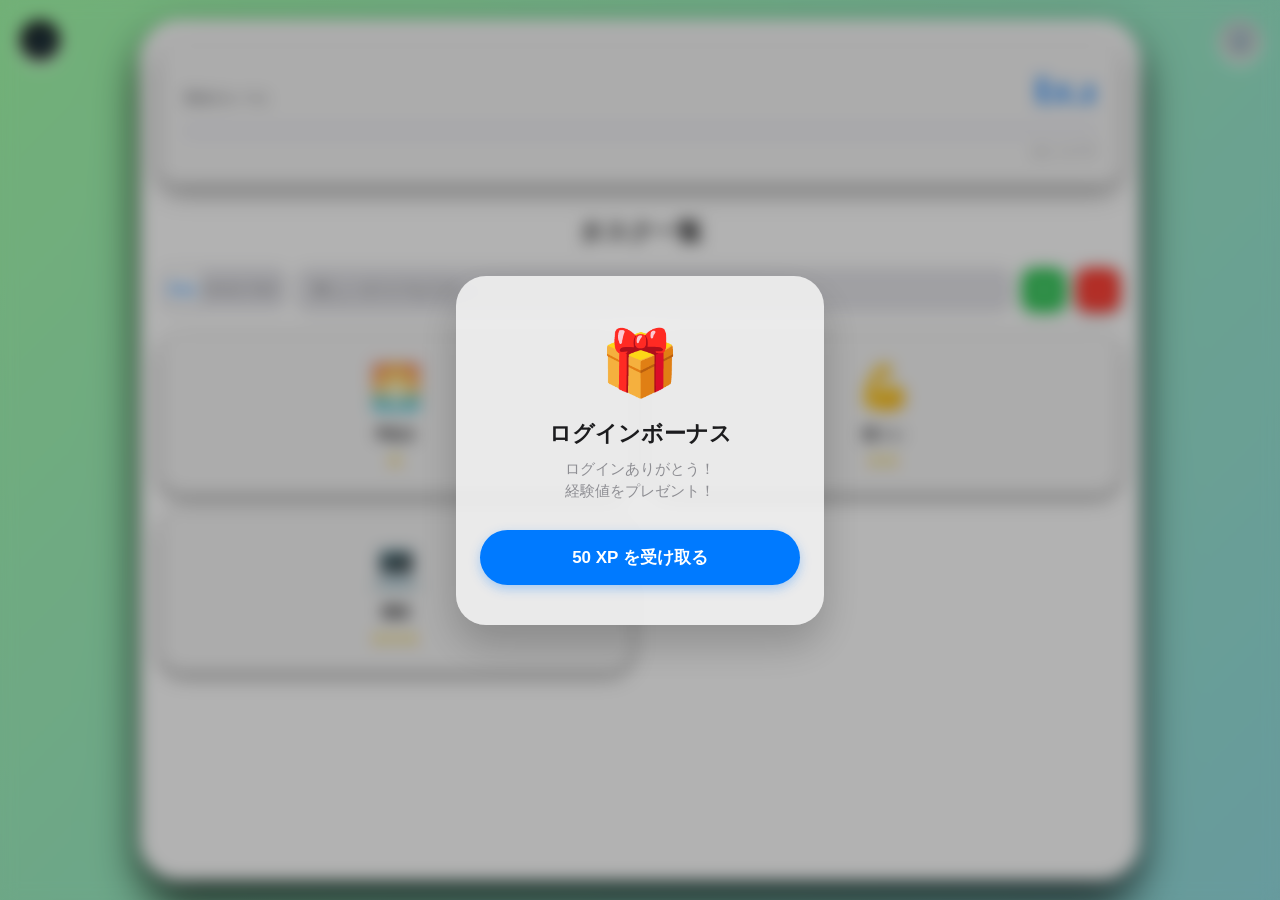
==== index.html @ df977721 "最初のアップロード" ====
<!DOCTYPE html>
<html lang="ja">
<head>
    <meta charset="UTF-8">
    <meta name="viewport" content="width=device-width, initial-scale=1.0">
    <meta name="apple-mobile-web-app-capable" content="yes">
    <meta name="apple-mobile-web-app-status-bar-style" content="black-translucent">
    <link rel="preconnect" href="https://fonts.googleapis.com">
    <link rel="preconnect" href="https://fonts.gstatic.com" crossorigin>
    <link href="https://fonts.googleapis.com/css2?family=Playfair+Display:ital,wght@0,400..900;1,400..900&display=swap" rel="stylesheet">
    <link rel="stylesheet" href="style.css">
    <meta name="description" content="成長可視化型ToDoアプリで、レベルアップやクエスト達成でモチベーションを維持しよう。">
    <link rel="icon" href="images/image.png">
    <title>成長可視化型 ToDoアプリ 千葉 渉夢</title>
</head>

<body>
    <button onclick="toggleDarkMode()" id="dark-mode-btn" title="テーマ切替" class="theme-toggle-btn">🌑</button>
    <button onclick="resetData()" title="データをリセット" class="reset-btn">🗑️</button>
    <div class="phone-screen">
        <div class="status-card">
            <div class="level-info">
                <span class="level-text">現在のレベル</span>
                <span class="level-number">Lv.<span id="level-display">1</span></span>
            </div>
            <div class="xp-bar-container">
                <div id="xp-bar-fill" class="xp-bar-fill"></div>
            </div>
            <div class="xp-remain-text">
                あと <span id="xp-needed">100</span> XP
            </div>
        </div>

        <h2>タスク一覧</h2>

        <div class="add-quest-container">
            <div class="difficulty-switch">
                <div id="diff-highlight" class="diff-highlight"></div>

                <button class="diff-btn active" onclick="selectDifficulty(10, 0, this)">Easy</button>
                <button class="diff-btn" onclick="selectDifficulty(30, 1, this)">Normal</button>
                <button class="diff-btn" onclick="selectDifficulty(50, 2, this)">Hard</button>
            </div>

            <input type="text" id="new-quest-input" placeholder="新しいタスクを入力..." maxlength="10">
            <button onclick="addNewQuest()" class="add-btn">+</button>
            <button onclick="toggleEditMode()" class="edit-btn">-</button>
        </div>

        <div id="quest-grid" class="quest-grid">
        </div>
    </div>

    <div id="login-modal" class="modal-overlay">
        <div class="bonus-card">
            <span class="bonus-emoji">🎁</span>
            <div class="bonus-title">ログインボーナス</div>
            <div class="bonus-text">ログインありがとう！<br>経験値をプレゼント！</div>
            <button class="get-button" onclick="claimBonus()">
                50 XP を受け取る
            </button>
        </div>
    </div>

    <script src="script.js"></script>
</body>
</html>
---- style.css ----
/* 右上のリセットボタン用 */
.reset-btn {
    position: absolute; 
    top: 20px; 
    right: 20px; 
    background: rgb(209, 209, 209); 
    border: none; 
    font-size: 20px; 
    cursor: pointer; 
    z-index: 2000;
    width: 40px;
    height: 40px;
    border-radius: 50%;
    box-shadow: 0 4px 8px rgba(255, 255, 255, 1);
    display: flex;
    justify-content: center;
    align-items: center;
}
.xp-remain-text {
    text-align: right; font-size: 12px; color: var(--text-sub); margin-top: 4px;
}

/* ========== 全体の基本設定 ========== */
body {
    font-family: "Playfair Display", serif;
    font-optical-sizing: auto;
    font-weight: 400;
    font-style: normal;
    background: var(--bg-gradient);
    background-attachment: fixed; /* スクロールしても背景を固定 */
    background-size: 400% 400%; /* 背景を拡大して、その一部を表示する */
    animation: gradientBG 15s ease infinite; /* 15秒かけてゆっくり動かす */
    color: var(--text-main);
    margin: 0;
    display: flex;
    justify-content: center;
    min-height: 100vh;
    touch-action: manipulation; 
}

/* ========== 背景アニメーションの動き ========== */
@keyframes gradientBG {
    0% {
        background-position: 0% 50%;
    }
    50% {
        background-position: 100% 50%; /* 右へ移動 */
    }
    100% {
        background-position: 0% 50%;   /* 左へ戻る */
    }
}

:root {
    /* ライトモードの色 */
    --bg-gradient: linear-gradient(-45deg, #a18cd1, #fbc2eb, #8fd3f4, #a4fdab);
    --phone-bg: rgba(255, 255, 255, 1);
    --card-bg: #f5f5f5d9;
    --text-main: #1c1c1e;
    --text-sub: #8e8e93;
    --item-bg: #e5e5ea;
    --theme-btn-bg: #1c1c1e; 
    --theme-btn-text: #ffffff;
}

body.dark-mode {
    --bg-gradient: linear-gradient(-45deg, #0c0925, #0a0147, #010131, #060416);
    --phone-bg: rgba(28, 28, 30, 1);
    --card-bg: rgba(44, 44, 46, 1);
    --text-main: #ffffff;
    --text-sub: #aeaeb2;
    --item-bg: #3a3a3c;
    --theme-btn-bg: #ffffff;
}

.theme-toggle-btn {
    position: absolute; top: 20px; left: 20px; /* 左上 */
    background-color: var(--theme-btn-bg);
    color: var(--theme-btn-text);
    border: none;
    font-size: 20px;
    cursor: pointer;
    z-index: 2000;
    width: 40px; height: 40px; border-radius: 50%;
    box-shadow: 0 4px 8px rgba(255, 255, 255, 1);
    display: flex; justify-content: center; align-items: center;
    transition: all 0.3s ease;
}

.theme-toggle-btn:active {
    transform: scale(0.9);
}

    /* アプリ画面のコンテナ（PCでの見た目） */
.phone-screen {
    width: 100%;
    max-width: 1000px; /* PCでは広がりすぎないように制限 */
    /* 白色の半透明（85%） */
    background-color: var(--phone-bg);
    
    /* 背景をぼかす（すりガラス効果） */
    backdrop-filter: blur(20px);
    -webkit-backdrop-filter: blur(20px); /* Safari用 */
    padding: 20px;
    box-sizing: border-box;

    /* PCで見るときは「浮いているカード」のように見せる */
    margin: 20px 0; 
    border-radius: 40px;
    box-shadow: 0 20px 40px rgba(0, 0, 0, 0.8);
    position: relative; /* 子要素の配置基準 */
    min-height: 800px; /* 最低限の高さを確保 */
}

    /* ========== ★レスポンシブ対応（スマホ用） ========== */
    @media (max-width: 480px) {
        body {
            background-color: var(--phone-bg); /* 背景色を統一 */
        }
        .phone-screen {
            max-width: 100%; /* 横幅制限を解除 */
            margin: 0;       /* 外側の余白をなくす */
            border-radius: 0;/* 角丸をなくす */
            box-shadow: none;/* 影をなくす */
            min-height: 100vh; /* 画面の高さいっぱいに */
        }
    }

    /* ========== 以下、コンテンツのデザイン ========== */
    h1, h2 {
        text-align: center;
        color: var(--text-main);
        font-weight: 700;
        margin-top: 10px;
    }

    /* ステータスカード */
    .status-card {
        background: var(--card-bg);
        color: var(--text-main);
        border-radius: 20px;
        padding: 24px;
        box-shadow: 0 8px 20px rgba(0,0,0,0.4);
        margin-bottom: 30px;
    }

    .level-info {
        display: flex;
        justify-content: space-between;
        align-items: baseline;
        margin-bottom: 12px;
    }

    .level-text { font-size: 14px; color: var(--text-sub); font-weight: 600; }
    .level-number { font-size: 36px; font-weight: 800; color: #007aff; }

    .xp-bar-container {
        width: 100%; height: 14px;
        background-color: #efeff4;
        border-radius: 7px; overflow: hidden;
    }

    .xp-bar-fill {
        width: 0%; height: 100%;
        background: linear-gradient(90deg, #32ade6, #007aff);
        border-radius: 7px;
        transition: width 0.6s cubic-bezier(0.22, 1, 0.36, 1);
        will-change: width;
    }

    /* クエスト一覧 */
    .quest-grid {
        display: grid;
        grid-template-columns: repeat(2, 1fr);
        gap: 16px;
        padding-bottom: 100px; /* 下部に余白（スクロール用） */
    }

    .quest-icon {
        background: var(--card-bg);
        color: var(--text-main);
        border-radius: 24px;
        box-shadow: 0 4px 12px rgba(0,0,0,0.5);
        padding: 24px 16px;
        text-align: center;
        cursor: pointer;
        transition: all 0.2s cubic-bezier(0.34, 1.56, 0.64, 1);
        position: relative;
        /* overflow: hidden; */
    }

    /* PCでマウスを乗せた時だけ浮かす */
    @media (hover: hover) {
        .quest-icon:hover {
            transform: translateY(-4px);
            box-shadow: 0 12px 24px rgba(0,0,0,0.1);
        }
    }

    .quest-icon:active {
        transform: scale(0.94);
        background-color: #f2f2f7;
    }

    .emoji { font-size: 42px; display: block; margin-bottom: 12px; }

    .quest-title { font-size: 14px; font-weight: 700; color: var(--text-main);
    word-break: break-word; /* 長い単語を折り返す */
    display: block;
    }

    /* ========== ポップアップ類 ========== */
    .modal-overlay {
        position: fixed; top: 0; left: 0; width: 100%; height: 100%;
        background-color: rgba(0, 0, 0, 0.3);
        backdrop-filter: blur(8px); /* すりガラス効果 */
        display: flex; justify-content: center; align-items: center;
        z-index: 9999;
        opacity: 0; visibility: hidden;
        transition: opacity 0.3s ease;
    }

    .modal-overlay.active { opacity: 1; visibility: visible; }

    .bonus-card {
        background: var(--card-bg);
        color: var(--text-main);
        width: 85%; max-width: 320px;
        padding: 40px 24px;
        border-radius: 30px;
        text-align: center;
        box-shadow: 0 20px 40px rgba(0,0,0,0.2);
        transform: scale(0.8);
        transition: transform 0.4s cubic-bezier(0.175, 0.885, 0.32, 1.275);
    }

    .modal-overlay.active .bonus-card { transform: scale(1); }

    .bonus-emoji { font-size: 64px; margin-bottom: 16px; display: block; animation: bounce 1.2s infinite; }
    .bonus-title { font-size: 22px; font-weight: 800; margin-bottom: 8px; color: var(--text-main); }
    .bonus-text { font-size: 15px; color: var(--text-sub); margin-bottom: 28px; line-height: 1.5; }

    .get-button {
        background: #007aff; color: white; border: none;
        padding: 16px 0; font-size: 17px; font-weight: 700;
        border-radius: 100px; cursor: pointer; width: 100%;
        box-shadow: 0 4px 12px rgba(0,122,255,0.3);
    }

    .get-button:active { transform: scale(0.96); opacity: 0.9; }

    @keyframes bounce {
        0%, 100% { transform: translateY(0); }
        50% { transform: translateY(-12px); }
    }

    /* ========== 新規追加：クエスト追加フォーム ========== */
.add-quest-container {
    display: flex;
    gap: 10px;
    margin-bottom: 20px;
}

#new-quest-input {
    flex: 1; /* 横幅いっぱい使う */
    min-width: 100px; /* 最低限の幅 */
    padding: 12px 16px;
    border: 1px solid #e0e0e0;
    border-radius: 12px;
    font-size: 16px;
    background: var(--item-bg);
    color: var(--text-main);
    box-shadow: 0 2px 8px rgba(0,0,0,0.05);
    outline: none;
    transition: background-color 0.3s, color 0.3s;
}

.add-btn {
    background: #34c759; /* 緑色 */
    color: white;
    border: none;
    width: 44px;
    border-radius: 12px;
    font-size: 24px;
    cursor: pointer;
    box-shadow: 0 2px 8px rgba(52, 199, 89, 0.3);
}
.add-btn:active { transform: scale(0.95); }

/* ========== 編集ボタン（－）のデザイン ========== */
.edit-btn {
    background: #ff3b30;
    color: white;
    border: none;
    width: 44px;
    border-radius: 12px;
    font-size: 24px;
    font-weight: bold;
    cursor: pointer;
    box-shadow: 0 2px 8px rgba(0,0,0,0.3);
}
.edit-btn:active { background: #d1d1d6; }

/* ========== 削除ボタン ========== */
.delete-btn {
    /* 位置や見た目の設定 */
    position: absolute;
    top: -8px; right: -8px;
    width: 36px; height: 36px;
    background: #ff3b30; color: white;
    border: 3px solid #f2f2f7; border-radius: 50%;
    font-size: 18px; font-weight: bold;
    display: flex; justify-content: center; align-items: center;
    z-index: 10;
    
    /* 普段は隠しておく */
    opacity: 0;             /* 透明にする */
    pointer-events: none;   /* クリックできないようにする */
    transform: scale(0.5);  /* 少し小さくしておく（出現アニメーション用） */
    transition: all 0.3s cubic-bezier(0.175, 0.885, 0.32, 1.275); /* ボヨヨンと出る動き */
}

/* 「編集モード」の時だけ削除ボタンを表示 */
.quest-grid.editing-mode .delete-btn {
    opacity: 1;             /* 見えるように */
    pointer-events: auto;   /* クリックできるように */
    transform: scale(1);    /* 元の大きさに */
    animation: wobble 0.3s ease-in-out; /* 出現時に少し揺らす */
}

/* 出現時の揺れアニメーション */
@keyframes wobble {
    0% { transform: scale(0.5) rotate(0deg); }
    40% { transform: scale(1.1) rotate(-5deg); }
    80% { transform: scale(1) rotate(3deg); }
    100% { transform: scale(1) rotate(0deg); }
}

/* 編集モード中はアイコン自体もプルプル震える */
.quest-grid.editing-mode .quest-icon {
    animation: shake 0.3s infinite;
    cursor: default;
}

@keyframes shake {
    0% { transform: rotate(0deg); }
    25% { transform: rotate(0.7deg); }
    75% { transform: rotate(-0.7deg); }
    100% { transform: rotate(0deg); }
}

/* ========== 難易度スイッチ（スライド式） ========== */
.difficulty-switch {
    position: relative; /* 子要素の基準位置 */
    display: flex;
    background-color: var(--item-bg);
    border-radius: 10px;
    padding: 3px;
    width: 120px; /* 全体の幅 */
    height: 36px; /* 高さ */
    box-shadow: inset 0 1px 3px rgba(0,0,0,0.1); /* 内側に影を入れて凹ませる */
}

/* 動く白い板（ハイライト） */
.diff-highlight {
    position: absolute;
    top: 3px;
    left: 3px;
    width: 36px; /* ボタン1個分の幅（(120 - 6) / 3 ≒ 38 だが余白調整） */
    width: calc((100% - 6px) / 3); /* 正確に3等分 */
    height: 35px;
    background-color: white;
    border-radius: 8px;
    box-shadow: 0 2px 4px rgba(0,0,0,0.15);
    z-index: 1; /* 文字の後ろ、グレー背景の前 */
    
    /* ★滑らかな動きの正体 */
    transition: transform 0.3s cubic-bezier(0.34, 1.56, 0.64, 1);
}

/* 各ボタン（E, N, Hの文字） */
.diff-btn {
    flex: 1; /* 均等に並べる */
    border: none;
    background: transparent; /* 透明にする */
    font-size: 12px;
    font-weight: bold;
    color: #8e8e93; /* 非選択時は薄いグレー */
    cursor: pointer;
    z-index: 2; /* 白い板より手前に表示 */
    transition: color 0.3s;
    padding: 0;
}

/* 選択されている文字の色 */
.diff-btn.active {
    color: #007aff; /* 青色 */
}

/* ========== クエストの難易度（星） ========== */
.quest-stars {
    display: block;      /* 改行して下に表示 */
    margin-top: 6px;     /* タイトルとの隙間 */
    font-size: 14px;     /* 星の大きさ */
    color: #ffcc00;      /* 黄金色 */
    letter-spacing: 2px; /* 星と星の間隔を少し空ける */
    
    /* 文字の輪郭に影をつけて、くっきりさせる */
    text-shadow: 0 1px 2px rgba(0,0,0,0.15);
}
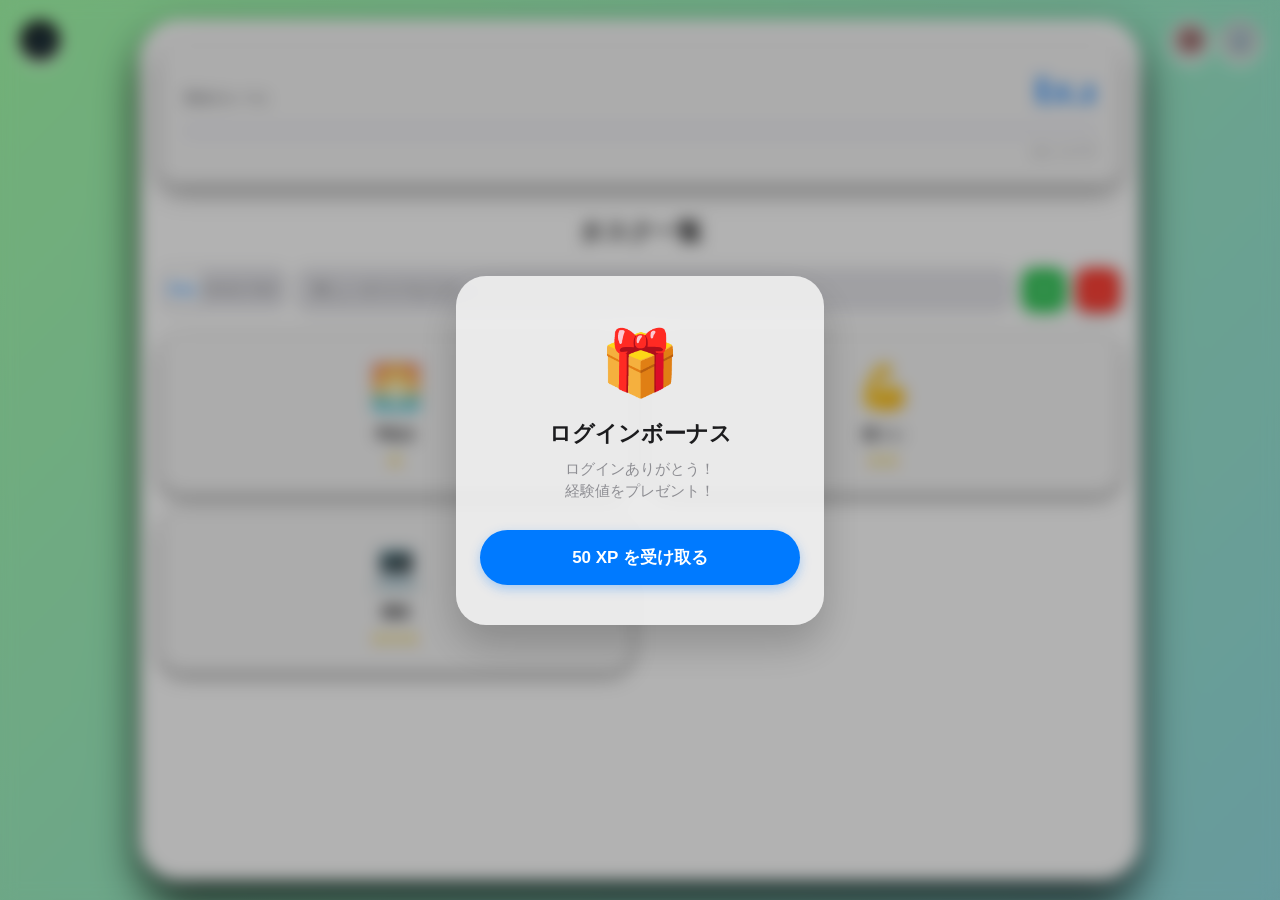
==== commit ed12188b: "Add files via upload 効果音の追加 ミュート機能の追加" ====
--- a/index.html
+++ b/index.html
@@ -1,5 +1,6 @@
 <!DOCTYPE html>
 <html lang="ja">
+
 <head>
     <meta charset="UTF-8">
     <meta name="viewport" content="width=device-width, initial-scale=1.0">
@@ -7,7 +8,8 @@
     <meta name="apple-mobile-web-app-status-bar-style" content="black-translucent">
     <link rel="preconnect" href="https://fonts.googleapis.com">
     <link rel="preconnect" href="https://fonts.gstatic.com" crossorigin>
-    <link href="https://fonts.googleapis.com/css2?family=Playfair+Display:ital,wght@0,400..900;1,400..900&display=swap" rel="stylesheet">
+    <link href="https://fonts.googleapis.com/css2?family=Playfair+Display:ital,wght@0,400..900;1,400..900&display=swap"
+        rel="stylesheet">
     <link rel="stylesheet" href="style.css">
     <meta name="description" content="成長可視化型ToDoアプリで、レベルアップやクエスト達成でモチベーションを維持しよう。">
     <link rel="icon" href="images/image.png">
@@ -16,6 +18,7 @@
 
 <body>
     <button onclick="toggleDarkMode()" id="dark-mode-btn" title="テーマ切替" class="theme-toggle-btn">🌑</button>
+    <button onclick="toggleMute()" id="mute-btn" title="効果音ON/OFF" class="mute-btn">🔊</button>
     <button onclick="resetData()" title="データをリセット" class="reset-btn">🗑️</button>
     <div class="phone-screen">
         <div class="status-card">
@@ -64,4 +67,5 @@
 
     <script src="script.js"></script>
 </body>
+
 </html>
--- a/style.css
+++ b/style.css
@@ -1,12 +1,12 @@
 /* 右上のリセットボタン用 */
 .reset-btn {
-    position: absolute; 
-    top: 20px; 
-    right: 20px; 
-    background: rgb(209, 209, 209); 
-    border: none; 
-    font-size: 20px; 
-    cursor: pointer; 
+    position: absolute;
+    top: 20px;
+    right: 20px;
+    background: rgb(209, 209, 209);
+    border: none;
+    font-size: 20px;
+    cursor: pointer;
     z-index: 2000;
     width: 40px;
     height: 40px;
@@ -15,9 +15,43 @@
     display: flex;
     justify-content: center;
     align-items: center;
-}
+    transition: all 0.3s ease;
+}
+
+.reset-btn:active {
+    transform: scale(0.9);
+}
+
+/* 音量ボタン（リセットボタンの左隣） */
+.mute-btn {
+    position: absolute;
+    top: 20px;
+    right: 70px;
+    /* リセットボタン(20px) + 幅(40px) + 余白(10px) */
+    background: rgb(209, 209, 209);
+    border: none;
+    font-size: 20px;
+    cursor: pointer;
+    z-index: 2000;
+    width: 40px;
+    height: 40px;
+    border-radius: 50%;
+    box-shadow: 0 4px 8px rgba(255, 255, 255, 1);
+    display: flex;
+    justify-content: center;
+    align-items: center;
+    transition: all 0.3s ease;
+}
+
+.mute-btn:active {
+    transform: scale(0.9);
+}
+
 .xp-remain-text {
-    text-align: right; font-size: 12px; color: var(--text-sub); margin-top: 4px;
+    text-align: right;
+    font-size: 12px;
+    color: var(--text-sub);
+    margin-top: 4px;
 }
 
 /* ========== 全体の基本設定 ========== */
@@ -27,15 +61,18 @@
     font-weight: 400;
     font-style: normal;
     background: var(--bg-gradient);
-    background-attachment: fixed; /* スクロールしても背景を固定 */
-    background-size: 400% 400%; /* 背景を拡大して、その一部を表示する */
-    animation: gradientBG 15s ease infinite; /* 15秒かけてゆっくり動かす */
+    background-attachment: fixed;
+    /* スクロールしても背景を固定 */
+    background-size: 400% 400%;
+    /* 背景を拡大して、その一部を表示する */
+    animation: gradientBG 15s ease infinite;
+    /* 15秒かけてゆっくり動かす */
     color: var(--text-main);
     margin: 0;
     display: flex;
     justify-content: center;
     min-height: 100vh;
-    touch-action: manipulation; 
+    touch-action: manipulation;
 }
 
 /* ========== 背景アニメーションの動き ========== */
@@ -43,11 +80,15 @@
     0% {
         background-position: 0% 50%;
     }
+
     50% {
-        background-position: 100% 50%; /* 右へ移動 */
-    }
+        background-position: 100% 50%;
+        /* 右へ移動 */
+    }
+
     100% {
-        background-position: 0% 50%;   /* 左へ戻る */
+        background-position: 0% 50%;
+        /* 左へ戻る */
     }
 }
 
@@ -59,12 +100,12 @@
     --text-main: #1c1c1e;
     --text-sub: #8e8e93;
     --item-bg: #e5e5ea;
-    --theme-btn-bg: #1c1c1e; 
+    --theme-btn-bg: #1c1c1e;
     --theme-btn-text: #ffffff;
 }
 
 body.dark-mode {
-    --bg-gradient: linear-gradient(-45deg, #0c0925, #0a0147, #010131, #060416);
+    --bg-gradient: linear-gradient(-45deg, #0c0925, #050025, #03031d, #02000f);
     --phone-bg: rgba(28, 28, 30, 1);
     --card-bg: rgba(44, 44, 46, 1);
     --text-main: #ffffff;
@@ -74,16 +115,23 @@
 }
 
 .theme-toggle-btn {
-    position: absolute; top: 20px; left: 20px; /* 左上 */
+    position: absolute;
+    top: 20px;
+    left: 20px;
+    /* 左上 */
     background-color: var(--theme-btn-bg);
     color: var(--theme-btn-text);
     border: none;
     font-size: 20px;
     cursor: pointer;
     z-index: 2000;
-    width: 40px; height: 40px; border-radius: 50%;
+    width: 40px;
+    height: 40px;
+    border-radius: 50%;
     box-shadow: 0 4px 8px rgba(255, 255, 255, 1);
-    display: flex; justify-content: center; align-items: center;
+    display: flex;
+    justify-content: center;
+    align-items: center;
     transition: all 0.3s ease;
 }
 
@@ -91,170 +139,250 @@
     transform: scale(0.9);
 }
 
-    /* アプリ画面のコンテナ（PCでの見た目） */
+/* アプリ画面のコンテナ（PCでの見た目） */
 .phone-screen {
     width: 100%;
-    max-width: 1000px; /* PCでは広がりすぎないように制限 */
+    max-width: 1000px;
+    /* PCでは広がりすぎないように制限 */
     /* 白色の半透明（85%） */
     background-color: var(--phone-bg);
-    
+
     /* 背景をぼかす（すりガラス効果） */
     backdrop-filter: blur(20px);
-    -webkit-backdrop-filter: blur(20px); /* Safari用 */
+    -webkit-backdrop-filter: blur(20px);
+    /* Safari用 */
     padding: 20px;
     box-sizing: border-box;
 
     /* PCで見るときは「浮いているカード」のように見せる */
-    margin: 20px 0; 
+    margin: 20px 0;
     border-radius: 40px;
     box-shadow: 0 20px 40px rgba(0, 0, 0, 0.8);
-    position: relative; /* 子要素の配置基準 */
-    min-height: 800px; /* 最低限の高さを確保 */
-}
-
-    /* ========== ★レスポンシブ対応（スマホ用） ========== */
-    @media (max-width: 480px) {
-        body {
-            background-color: var(--phone-bg); /* 背景色を統一 */
-        }
-        .phone-screen {
-            max-width: 100%; /* 横幅制限を解除 */
-            margin: 0;       /* 外側の余白をなくす */
-            border-radius: 0;/* 角丸をなくす */
-            box-shadow: none;/* 影をなくす */
-            min-height: 100vh; /* 画面の高さいっぱいに */
-        }
-    }
-
-    /* ========== 以下、コンテンツのデザイン ========== */
-    h1, h2 {
-        text-align: center;
-        color: var(--text-main);
-        font-weight: 700;
-        margin-top: 10px;
-    }
-
-    /* ステータスカード */
-    .status-card {
-        background: var(--card-bg);
-        color: var(--text-main);
-        border-radius: 20px;
-        padding: 24px;
-        box-shadow: 0 8px 20px rgba(0,0,0,0.4);
-        margin-bottom: 30px;
-    }
-
-    .level-info {
-        display: flex;
-        justify-content: space-between;
-        align-items: baseline;
-        margin-bottom: 12px;
-    }
-
-    .level-text { font-size: 14px; color: var(--text-sub); font-weight: 600; }
-    .level-number { font-size: 36px; font-weight: 800; color: #007aff; }
-
-    .xp-bar-container {
-        width: 100%; height: 14px;
-        background-color: #efeff4;
-        border-radius: 7px; overflow: hidden;
-    }
-
-    .xp-bar-fill {
-        width: 0%; height: 100%;
-        background: linear-gradient(90deg, #32ade6, #007aff);
-        border-radius: 7px;
-        transition: width 0.6s cubic-bezier(0.22, 1, 0.36, 1);
-        will-change: width;
-    }
-
-    /* クエスト一覧 */
-    .quest-grid {
-        display: grid;
-        grid-template-columns: repeat(2, 1fr);
-        gap: 16px;
-        padding-bottom: 100px; /* 下部に余白（スクロール用） */
-    }
-
-    .quest-icon {
-        background: var(--card-bg);
-        color: var(--text-main);
-        border-radius: 24px;
-        box-shadow: 0 4px 12px rgba(0,0,0,0.5);
-        padding: 24px 16px;
-        text-align: center;
-        cursor: pointer;
-        transition: all 0.2s cubic-bezier(0.34, 1.56, 0.64, 1);
-        position: relative;
-        /* overflow: hidden; */
-    }
-
-    /* PCでマウスを乗せた時だけ浮かす */
-    @media (hover: hover) {
-        .quest-icon:hover {
-            transform: translateY(-4px);
-            box-shadow: 0 12px 24px rgba(0,0,0,0.1);
-        }
-    }
-
-    .quest-icon:active {
-        transform: scale(0.94);
-        background-color: #f2f2f7;
-    }
-
-    .emoji { font-size: 42px; display: block; margin-bottom: 12px; }
-
-    .quest-title { font-size: 14px; font-weight: 700; color: var(--text-main);
-    word-break: break-word; /* 長い単語を折り返す */
+    position: relative;
+    /* 子要素の配置基準 */
+    min-height: 800px;
+    /* 最低限の高さを確保 */
+}
+
+/* ========== ★レスポンシブ対応（スマホ用） ========== */
+@media (max-width: 480px) {
+    body {
+        background-color: var(--phone-bg);
+        /* 背景色を統一 */
+    }
+
+    .phone-screen {
+        max-width: 100%;
+        /* 横幅制限を解除 */
+        margin: 0;
+        /* 外側の余白をなくす */
+        border-radius: 0;
+        /* 角丸をなくす */
+        box-shadow: none;
+        /* 影をなくす */
+        min-height: 100vh;
+        /* 画面の高さいっぱいに */
+    }
+}
+
+/* ========== 以下、コンテンツのデザイン ========== */
+h1,
+h2 {
+    text-align: center;
+    color: var(--text-main);
+    font-weight: 700;
+    margin-top: 10px;
+}
+
+/* ステータスカード */
+.status-card {
+    background: var(--card-bg);
+    color: var(--text-main);
+    border-radius: 20px;
+    padding: 24px;
+    box-shadow: 0 8px 20px rgba(0, 0, 0, 0.4);
+    margin-bottom: 30px;
+}
+
+.level-info {
+    display: flex;
+    justify-content: space-between;
+    align-items: baseline;
+    margin-bottom: 12px;
+}
+
+.level-text {
+    font-size: 14px;
+    color: var(--text-sub);
+    font-weight: 600;
+}
+
+.level-number {
+    font-size: 36px;
+    font-weight: 800;
+    color: #007aff;
+}
+
+.xp-bar-container {
+    width: 100%;
+    height: 14px;
+    background-color: #efeff4;
+    border-radius: 7px;
+    overflow: hidden;
+}
+
+.xp-bar-fill {
+    width: 0%;
+    height: 100%;
+    background: linear-gradient(90deg, #32ade6, #007aff);
+    border-radius: 7px;
+    transition: width 0.6s cubic-bezier(0.22, 1, 0.36, 1);
+    will-change: width;
+}
+
+/* クエスト一覧 */
+.quest-grid {
+    display: grid;
+    grid-template-columns: repeat(2, 1fr);
+    gap: 16px;
+    padding-bottom: 100px;
+    /* 下部に余白（スクロール用） */
+}
+
+.quest-icon {
+    background: var(--card-bg);
+    color: var(--text-main);
+    border-radius: 24px;
+    box-shadow: 0 4px 12px rgba(0, 0, 0, 0.5);
+    padding: 24px 16px;
+    text-align: center;
+    cursor: pointer;
+    transition: all 0.2s cubic-bezier(0.34, 1.56, 0.64, 1);
+    position: relative;
+    /* overflow: hidden; */
+}
+
+/* PCでマウスを乗せた時だけ浮かす */
+@media (hover: hover) {
+    .quest-icon:hover {
+        transform: translateY(-4px);
+        box-shadow: 0 12px 24px rgba(0, 0, 0, 0.1);
+    }
+}
+
+.quest-icon:active {
+    transform: scale(0.94);
+    background-color: #f2f2f7;
+}
+
+.emoji {
+    font-size: 42px;
     display: block;
-    }
-
-    /* ========== ポップアップ類 ========== */
-    .modal-overlay {
-        position: fixed; top: 0; left: 0; width: 100%; height: 100%;
-        background-color: rgba(0, 0, 0, 0.3);
-        backdrop-filter: blur(8px); /* すりガラス効果 */
-        display: flex; justify-content: center; align-items: center;
-        z-index: 9999;
-        opacity: 0; visibility: hidden;
-        transition: opacity 0.3s ease;
-    }
-
-    .modal-overlay.active { opacity: 1; visibility: visible; }
-
-    .bonus-card {
-        background: var(--card-bg);
-        color: var(--text-main);
-        width: 85%; max-width: 320px;
-        padding: 40px 24px;
-        border-radius: 30px;
-        text-align: center;
-        box-shadow: 0 20px 40px rgba(0,0,0,0.2);
-        transform: scale(0.8);
-        transition: transform 0.4s cubic-bezier(0.175, 0.885, 0.32, 1.275);
-    }
-
-    .modal-overlay.active .bonus-card { transform: scale(1); }
-
-    .bonus-emoji { font-size: 64px; margin-bottom: 16px; display: block; animation: bounce 1.2s infinite; }
-    .bonus-title { font-size: 22px; font-weight: 800; margin-bottom: 8px; color: var(--text-main); }
-    .bonus-text { font-size: 15px; color: var(--text-sub); margin-bottom: 28px; line-height: 1.5; }
-
-    .get-button {
-        background: #007aff; color: white; border: none;
-        padding: 16px 0; font-size: 17px; font-weight: 700;
-        border-radius: 100px; cursor: pointer; width: 100%;
-        box-shadow: 0 4px 12px rgba(0,122,255,0.3);
-    }
-
-    .get-button:active { transform: scale(0.96); opacity: 0.9; }
-
-    @keyframes bounce {
-        0%, 100% { transform: translateY(0); }
-        50% { transform: translateY(-12px); }
-    }
-
-    /* ========== 新規追加：クエスト追加フォーム ========== */
+    margin-bottom: 12px;
+}
+
+.quest-title {
+    font-size: 14px;
+    font-weight: 700;
+    color: var(--text-main);
+    word-break: break-word;
+    /* 長い単語を折り返す */
+    display: block;
+}
+
+/* ========== ポップアップ類 ========== */
+.modal-overlay {
+    position: fixed;
+    top: 0;
+    left: 0;
+    width: 100%;
+    height: 100%;
+    background-color: rgba(0, 0, 0, 0.3);
+    backdrop-filter: blur(8px);
+    /* すりガラス効果 */
+    display: flex;
+    justify-content: center;
+    align-items: center;
+    z-index: 9999;
+    opacity: 0;
+    visibility: hidden;
+    transition: opacity 0.3s ease;
+}
+
+.modal-overlay.active {
+    opacity: 1;
+    visibility: visible;
+}
+
+.bonus-card {
+    background: var(--card-bg);
+    color: var(--text-main);
+    width: 85%;
+    max-width: 320px;
+    padding: 40px 24px;
+    border-radius: 30px;
+    text-align: center;
+    box-shadow: 0 20px 40px rgba(0, 0, 0, 0.2);
+    transform: scale(0.8);
+    transition: transform 0.4s cubic-bezier(0.175, 0.885, 0.32, 1.275);
+}
+
+.modal-overlay.active .bonus-card {
+    transform: scale(1);
+}
+
+.bonus-emoji {
+    font-size: 64px;
+    margin-bottom: 16px;
+    display: block;
+    animation: bounce 1.2s infinite;
+}
+
+.bonus-title {
+    font-size: 22px;
+    font-weight: 800;
+    margin-bottom: 8px;
+    color: var(--text-main);
+}
+
+.bonus-text {
+    font-size: 15px;
+    color: var(--text-sub);
+    margin-bottom: 28px;
+    line-height: 1.5;
+}
+
+.get-button {
+    background: #007aff;
+    color: white;
+    border: none;
+    padding: 16px 0;
+    font-size: 17px;
+    font-weight: 700;
+    border-radius: 100px;
+    cursor: pointer;
+    width: 100%;
+    box-shadow: 0 4px 12px rgba(0, 122, 255, 0.3);
+}
+
+.get-button:active {
+    transform: scale(0.96);
+    opacity: 0.9;
+}
+
+@keyframes bounce {
+
+    0%,
+    100% {
+        transform: translateY(0);
+    }
+
+    50% {
+        transform: translateY(-12px);
+    }
+}
+
+/* ========== 新規追加：クエスト追加フォーム ========== */
 .add-quest-container {
     display: flex;
     gap: 10px;
@@ -262,21 +390,24 @@
 }
 
 #new-quest-input {
-    flex: 1; /* 横幅いっぱい使う */
-    min-width: 100px; /* 最低限の幅 */
+    flex: 1;
+    /* 横幅いっぱい使う */
+    min-width: 100px;
+    /* 最低限の幅 */
     padding: 12px 16px;
     border: 1px solid #e0e0e0;
     border-radius: 12px;
     font-size: 16px;
     background: var(--item-bg);
     color: var(--text-main);
-    box-shadow: 0 2px 8px rgba(0,0,0,0.05);
+    box-shadow: 0 2px 8px rgba(0, 0, 0, 0.05);
     outline: none;
     transition: background-color 0.3s, color 0.3s;
 }
 
 .add-btn {
-    background: #34c759; /* 緑色 */
+    background: #34c759;
+    /* 緑色 */
     color: white;
     border: none;
     width: 44px;
@@ -285,7 +416,10 @@
     cursor: pointer;
     box-shadow: 0 2px 8px rgba(52, 199, 89, 0.3);
 }
-.add-btn:active { transform: scale(0.95); }
+
+.add-btn:active {
+    transform: scale(0.95);
+}
 
 /* ========== 編集ボタン（－）のデザイン ========== */
 .edit-btn {
@@ -297,43 +431,72 @@
     font-size: 24px;
     font-weight: bold;
     cursor: pointer;
-    box-shadow: 0 2px 8px rgba(0,0,0,0.3);
-}
-.edit-btn:active { background: #d1d1d6; }
+    box-shadow: 0 2px 8px rgba(0, 0, 0, 0.3);
+}
+
+.edit-btn:active {
+    background: #d1d1d6;
+}
 
 /* ========== 削除ボタン ========== */
 .delete-btn {
     /* 位置や見た目の設定 */
     position: absolute;
-    top: -8px; right: -8px;
-    width: 36px; height: 36px;
-    background: #ff3b30; color: white;
-    border: 3px solid #f2f2f7; border-radius: 50%;
-    font-size: 18px; font-weight: bold;
-    display: flex; justify-content: center; align-items: center;
+    top: -8px;
+    right: -8px;
+    width: 36px;
+    height: 36px;
+    background: #ff3b30;
+    color: white;
+    border: 3px solid #f2f2f7;
+    border-radius: 50%;
+    font-size: 18px;
+    font-weight: bold;
+    display: flex;
+    justify-content: center;
+    align-items: center;
     z-index: 10;
-    
+
     /* 普段は隠しておく */
-    opacity: 0;             /* 透明にする */
-    pointer-events: none;   /* クリックできないようにする */
-    transform: scale(0.5);  /* 少し小さくしておく（出現アニメーション用） */
-    transition: all 0.3s cubic-bezier(0.175, 0.885, 0.32, 1.275); /* ボヨヨンと出る動き */
+    opacity: 0;
+    /* 透明にする */
+    pointer-events: none;
+    /* クリックできないようにする */
+    transform: scale(0.5);
+    /* 少し小さくしておく（出現アニメーション用） */
+    transition: all 0.3s cubic-bezier(0.175, 0.885, 0.32, 1.275);
+    /* ボヨヨンと出る動き */
 }
 
 /* 「編集モード」の時だけ削除ボタンを表示 */
 .quest-grid.editing-mode .delete-btn {
-    opacity: 1;             /* 見えるように */
-    pointer-events: auto;   /* クリックできるように */
-    transform: scale(1);    /* 元の大きさに */
-    animation: wobble 0.3s ease-in-out; /* 出現時に少し揺らす */
+    opacity: 1;
+    /* 見えるように */
+    pointer-events: auto;
+    /* クリックできるように */
+    transform: scale(1);
+    /* 元の大きさに */
+    animation: wobble 0.3s ease-in-out;
+    /* 出現時に少し揺らす */
 }
 
 /* 出現時の揺れアニメーション */
 @keyframes wobble {
-    0% { transform: scale(0.5) rotate(0deg); }
-    40% { transform: scale(1.1) rotate(-5deg); }
-    80% { transform: scale(1) rotate(3deg); }
-    100% { transform: scale(1) rotate(0deg); }
+    0% {
+        transform: scale(0.5) rotate(0deg);
+    }
+
+    40% {
+        transform: scale(1.1) rotate(-5deg);
+    }
+
+    80% {
+        transform: scale(1) rotate(3deg);
+    }
+
+    100% {
+        transform: scale(1) rotate(0deg);
+    }
 }
 
 /* 編集モード中はアイコン自体もプルプル震える */
@@ -343,22 +506,37 @@
 }
 
 @keyframes shake {
-    0% { transform: rotate(0deg); }
-    25% { transform: rotate(0.7deg); }
-    75% { transform: rotate(-0.7deg); }
-    100% { transform: rotate(0deg); }
+    0% {
+        transform: rotate(0deg);
+    }
+
+    25% {
+        transform: rotate(0.7deg);
+    }
+
+    75% {
+        transform: rotate(-0.7deg);
+    }
+
+    100% {
+        transform: rotate(0deg);
+    }
 }
 
 /* ========== 難易度スイッチ（スライド式） ========== */
 .difficulty-switch {
-    position: relative; /* 子要素の基準位置 */
+    position: relative;
+    /* 子要素の基準位置 */
     display: flex;
     background-color: var(--item-bg);
     border-radius: 10px;
     padding: 3px;
-    width: 120px; /* 全体の幅 */
-    height: 36px; /* 高さ */
-    box-shadow: inset 0 1px 3px rgba(0,0,0,0.1); /* 内側に影を入れて凹ませる */
+    width: 120px;
+    /* 全体の幅 */
+    height: 36px;
+    /* 高さ */
+    box-shadow: inset 0 1px 3px rgba(0, 0, 0, 0.1);
+    /* 内側に影を入れて凹ませる */
 }
 
 /* 動く白い板（ハイライト） */
@@ -366,45 +544,58 @@
     position: absolute;
     top: 3px;
     left: 3px;
-    width: 36px; /* ボタン1個分の幅（(120 - 6) / 3 ≒ 38 だが余白調整） */
-    width: calc((100% - 6px) / 3); /* 正確に3等分 */
+    width: 36px;
+    /* ボタン1個分の幅（(120 - 6) / 3 ≒ 38 だが余白調整） */
+    width: calc((100% - 6px) / 3);
+    /* 正確に3等分 */
     height: 35px;
     background-color: white;
     border-radius: 8px;
-    box-shadow: 0 2px 4px rgba(0,0,0,0.15);
-    z-index: 1; /* 文字の後ろ、グレー背景の前 */
-    
+    box-shadow: 0 2px 4px rgba(0, 0, 0, 0.15);
+    z-index: 1;
+    /* 文字の後ろ、グレー背景の前 */
+
     /* ★滑らかな動きの正体 */
     transition: transform 0.3s cubic-bezier(0.34, 1.56, 0.64, 1);
 }
 
 /* 各ボタン（E, N, Hの文字） */
 .diff-btn {
-    flex: 1; /* 均等に並べる */
+    flex: 1;
+    /* 均等に並べる */
     border: none;
-    background: transparent; /* 透明にする */
+    background: transparent;
+    /* 透明にする */
     font-size: 12px;
     font-weight: bold;
-    color: #8e8e93; /* 非選択時は薄いグレー */
-    cursor: pointer;
-    z-index: 2; /* 白い板より手前に表示 */
+    color: #8e8e93;
+    /* 非選択時は薄いグレー */
+    cursor: pointer;
+    z-index: 2;
+    /* 白い板より手前に表示 */
     transition: color 0.3s;
     padding: 0;
 }
 
 /* 選択されている文字の色 */
 .diff-btn.active {
-    color: #007aff; /* 青色 */
+    color: #007aff;
+    /* 青色 */
 }
 
 /* ========== クエストの難易度（星） ========== */
 .quest-stars {
-    display: block;      /* 改行して下に表示 */
-    margin-top: 6px;     /* タイトルとの隙間 */
-    font-size: 14px;     /* 星の大きさ */
-    color: #ffcc00;      /* 黄金色 */
-    letter-spacing: 2px; /* 星と星の間隔を少し空ける */
-    
+    display: block;
+    /* 改行して下に表示 */
+    margin-top: 6px;
+    /* タイトルとの隙間 */
+    font-size: 14px;
+    /* 星の大きさ */
+    color: #ffcc00;
+    /* 黄金色 */
+    letter-spacing: 2px;
+    /* 星と星の間隔を少し空ける */
+
     /* 文字の輪郭に影をつけて、くっきりさせる */
-    text-shadow: 0 1px 2px rgba(0,0,0,0.15);
+    text-shadow: 0 1px 2px rgba(0, 0, 0, 0.15);
 }
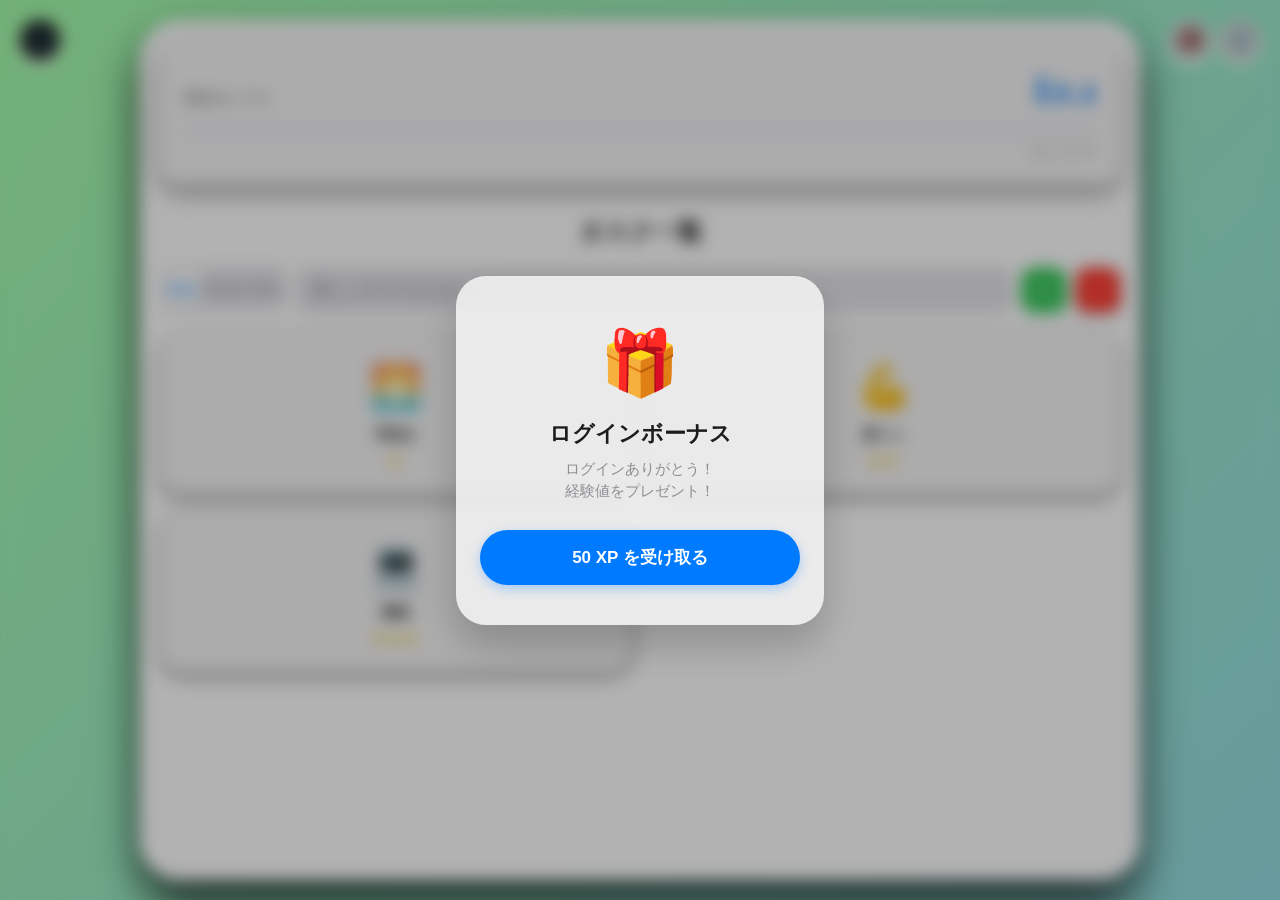
==== commit 1d81cc3a: "Add files via upload" ====
--- a/index.html
+++ b/index.html
@@ -17,9 +17,9 @@
 </head>
 
 <body>
-    <button onclick="toggleDarkMode()" id="dark-mode-btn" title="テーマ切替" class="theme-toggle-btn">🌑</button>
-    <button onclick="toggleMute()" id="mute-btn" title="効果音ON/OFF" class="mute-btn">🔊</button>
-    <button onclick="resetData()" title="データをリセット" class="reset-btn">🗑️</button>
+    <button onclick="toggleDarkMode()" id="dark-mode-btn" title="テーマ切替" class="theme-toggle-btn soft-tap">🌑</button>
+    <button onclick="toggleMute()" id="mute-btn" title="効果音ON/OFF" class="mute-btn soft-tap">🔊</button>
+    <button onclick="resetData()" title="データをリセット" class="reset-btn soft-tap">🗑️</button>
     <div class="phone-screen">
         <div class="status-card">
             <div class="level-info">
@@ -40,14 +40,14 @@
             <div class="difficulty-switch">
                 <div id="diff-highlight" class="diff-highlight"></div>
 
-                <button class="diff-btn active" onclick="selectDifficulty(10, 0, this)">Easy</button>
-                <button class="diff-btn" onclick="selectDifficulty(30, 1, this)">Normal</button>
-                <button class="diff-btn" onclick="selectDifficulty(50, 2, this)">Hard</button>
+                <button class="diff-btn active soft-tap" onclick="selectDifficulty(10, 0, this)">Easy</button>
+                <button class="diff-btn soft-tap" onclick="selectDifficulty(30, 1, this)">Normal</button>
+                <button class="diff-btn soft-tap" onclick="selectDifficulty(50, 2, this)">Hard</button>
             </div>
 
             <input type="text" id="new-quest-input" placeholder="新しいタスクを入力..." maxlength="10">
-            <button onclick="addNewQuest()" class="add-btn">+</button>
-            <button onclick="toggleEditMode()" class="edit-btn">-</button>
+            <button onclick="addNewQuest()" class="add-btn soft-tap">+</button>
+            <button onclick="toggleEditMode()" class="edit-btn soft-tap">-</button>
         </div>
 
         <div id="quest-grid" class="quest-grid">
@@ -59,7 +59,7 @@
             <span class="bonus-emoji">🎁</span>
             <div class="bonus-title">ログインボーナス</div>
             <div class="bonus-text">ログインありがとう！<br>経験値をプレゼント！</div>
-            <button class="get-button" onclick="claimBonus()">
+            <button class="get-button soft-tap" onclick="claimBonus()">
                 50 XP を受け取る
             </button>
         </div>
@@ -68,4 +68,4 @@
     <script src="script.js"></script>
 </body>
 
-</html>+</html>
--- a/style.css
+++ b/style.css
@@ -92,17 +92,21 @@
     }
 }
 
-:root {
-    /* ライトモードの色 */
-    --bg-gradient: linear-gradient(-45deg, #a18cd1, #fbc2eb, #8fd3f4, #a4fdab);
-    --phone-bg: rgba(255, 255, 255, 1);
+:root {
+    /* ライトモードの色 */
+    --bg-gradient: linear-gradient(-45deg, #a18cd1, #fbc2eb, #8fd3f4, #a4fdab);
+    --phone-bg: rgba(255, 255, 255, 1);
     --card-bg: #f5f5f5d9;
     --text-main: #1c1c1e;
     --text-sub: #8e8e93;
-    --item-bg: #e5e5ea;
-    --theme-btn-bg: #1c1c1e;
-    --theme-btn-text: #ffffff;
-}
+    --item-bg: #e5e5ea;
+    --theme-btn-bg: #1c1c1e;
+    --theme-btn-text: #ffffff;
+    --tap-press-scale: 0.965;
+    --tap-press-shift: 1px;
+    --tap-duration: 0.16s;
+    --tap-ease: cubic-bezier(0.22, 1, 0.36, 1);
+}
 
 body.dark-mode {
     --bg-gradient: linear-gradient(-45deg, #0c0925, #050025, #03031d, #02000f);
@@ -249,18 +253,21 @@
     /* 下部に余白（スクロール用） */
 }
 
-.quest-icon {
-    background: var(--card-bg);
-    color: var(--text-main);
-    border-radius: 24px;
-    box-shadow: 0 4px 12px rgba(0, 0, 0, 0.5);
-    padding: 24px 16px;
-    text-align: center;
-    cursor: pointer;
-    transition: all 0.2s cubic-bezier(0.34, 1.56, 0.64, 1);
-    position: relative;
-    /* overflow: hidden; */
-}
+.quest-icon {
+    background: var(--card-bg);
+    color: var(--text-main);
+    border-radius: 24px;
+    box-shadow: 0 4px 12px rgba(0, 0, 0, 0.5);
+    padding: 24px 16px;
+    text-align: center;
+    cursor: pointer;
+    transition: transform var(--tap-duration) var(--tap-ease),
+        box-shadow var(--tap-duration) ease,
+        background-color var(--tap-duration) ease,
+        filter var(--tap-duration) ease;
+    position: relative;
+    /* overflow: hidden; */
+}
 
 /* PCでマウスを乗せた時だけ浮かす */
 @media (hover: hover) {
@@ -270,10 +277,10 @@
     }
 }
 
-.quest-icon:active {
-    transform: scale(0.94);
-    background-color: #f2f2f7;
-}
+.quest-icon:active {
+    transform: translateY(var(--tap-press-shift)) scale(var(--tap-press-scale));
+    background-color: #f2f2f7;
+}
 
 .emoji {
     font-size: 42px;
@@ -584,7 +591,7 @@
 }
 
 /* ========== クエストの難易度（星） ========== */
-.quest-stars {
+.quest-stars {
     display: block;
     /* 改行して下に表示 */
     margin-top: 6px;
@@ -597,5 +604,36 @@
     /* 星と星の間隔を少し空ける */
 
     /* 文字の輪郭に影をつけて、くっきりさせる */
-    text-shadow: 0 1px 2px rgba(0, 0, 0, 0.15);
-}+    text-shadow: 0 1px 2px rgba(0, 0, 0, 0.15);
+}
+
+/* ========== モバイル向けの柔らかいタップ感 ========== */
+.soft-tap {
+    -webkit-tap-highlight-color: transparent;
+    -webkit-user-select: none;
+    user-select: none;
+    transform-origin: center;
+    backface-visibility: hidden;
+    will-change: transform, filter;
+}
+
+@media (hover: none) and (pointer: coarse) {
+    .soft-tap {
+        transition: transform var(--tap-duration) var(--tap-ease),
+            box-shadow var(--tap-duration) ease,
+            filter var(--tap-duration) ease,
+            background-color var(--tap-duration) ease;
+    }
+
+    .soft-tap:active,
+    .soft-tap.is-pressed {
+        transform: translateY(var(--tap-press-shift)) scale(var(--tap-press-scale));
+        filter: brightness(0.98) saturate(0.96);
+    }
+
+    .quest-icon.soft-tap:active,
+    .quest-icon.soft-tap.is-pressed {
+        background-color: #f2f2f7;
+        box-shadow: 0 2px 8px rgba(0, 0, 0, 0.18);
+    }
+}
